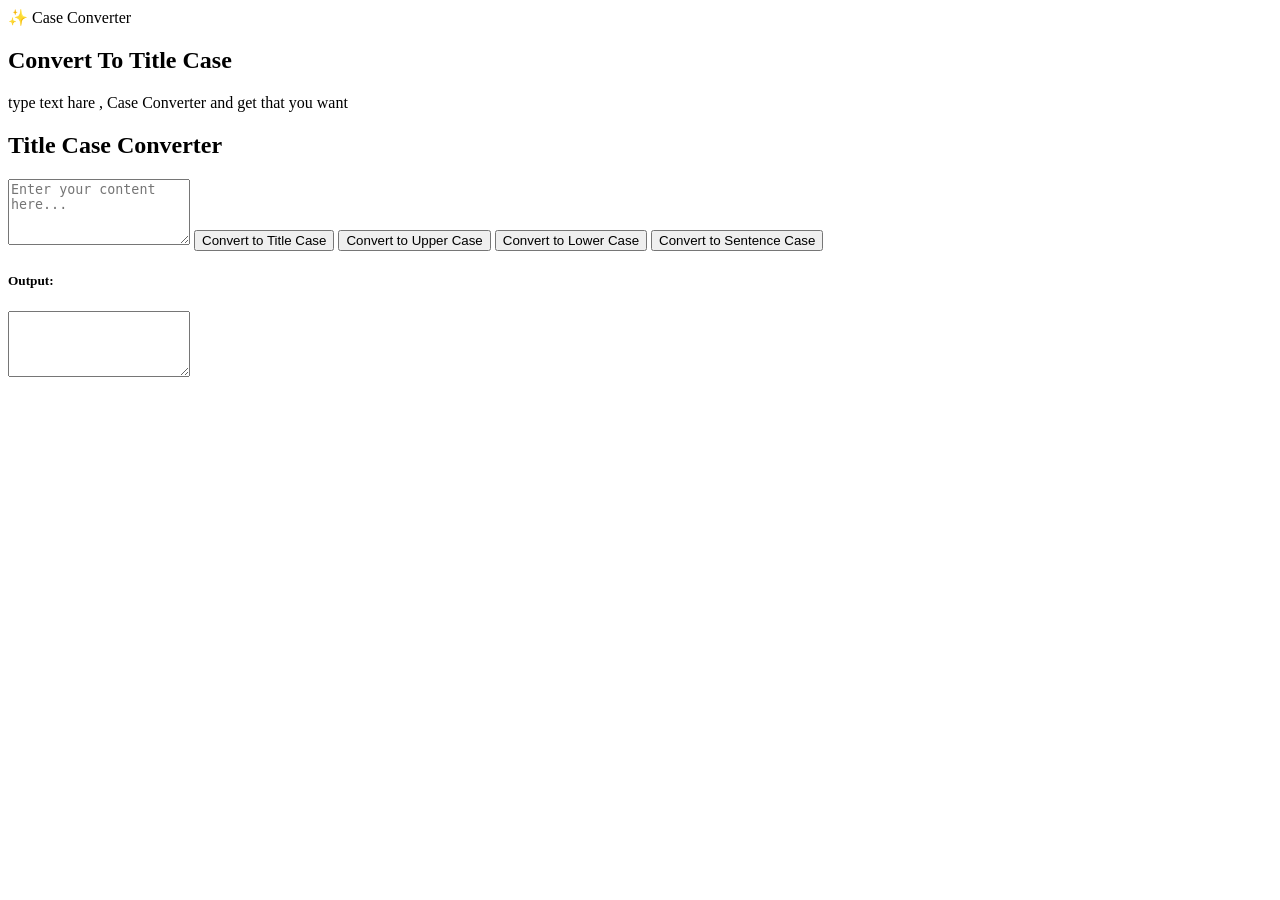
==== Case-Convert.html @ bafb414e "Add files via upload" ====
<!DOCTYPE html>
<html lang="en">
<head>
 <meta charset="UTF-8">
  <title>Title Case Converter</title>
<link rel="stylesheet" href="css/Case-Convert.css">
  
</head>
<body>

<!-- Hero -->
<section class="hero">
<div class="badge">
✨ Case Converter
</div>
<h1>Convert To Title Case</h1>
<p>
type text hare , Case Converter and get that you want
</p>
</section>

<div class="container">

  <h2>Title Case Converter</h2>
  
  <textarea id="inputText" rows="4" placeholder="Enter your content here..."></textarea>
  
  <button onclick="convertToTitleCase()">Convert to Title Case</button>
   <button onclick="convertToUpperCase()">Convert to Upper Case</button>
   <button onclick="convertToLowerCase()">Convert to Lower Case</button>
   <button onclick="convertToSentenceCase()">Convert to Sentence Case</button>
  
  <h5>Output:</h5>
  <textarea id="outputText" rows="4" readonly></textarea>

</div>
  <script src="js/Case-Convert.js"></script>
</body>
</html>
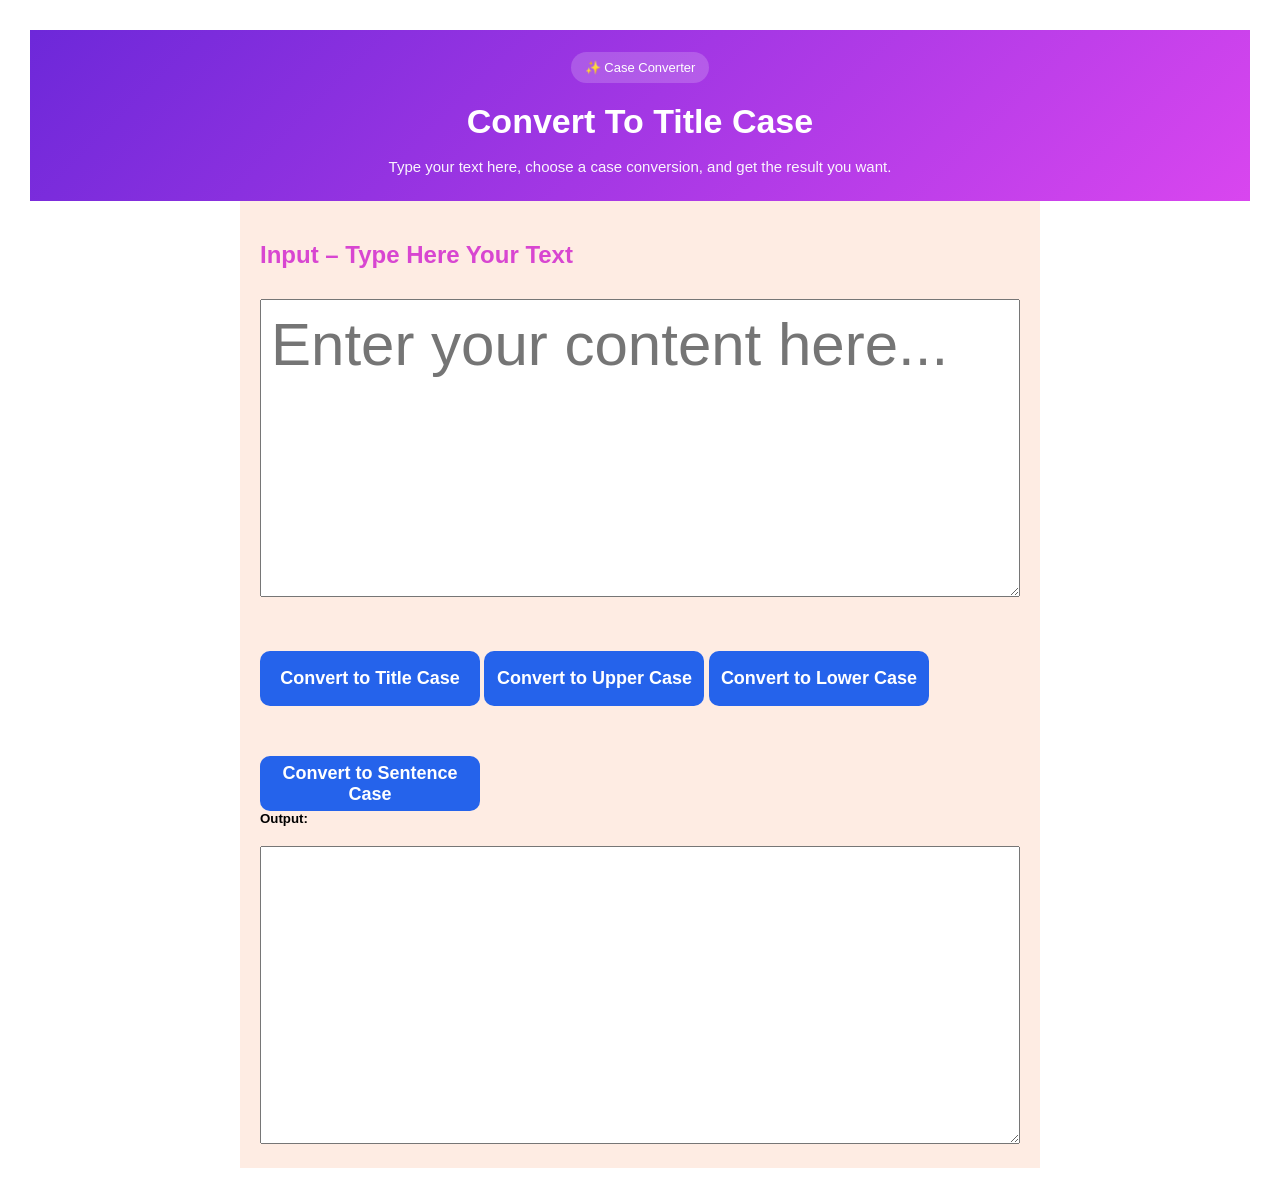
==== commit 11879474: "Update Case-Convert.html" ====
--- a/Case-Convert.html
+++ b/Case-Convert.html
@@ -15,13 +15,13 @@
 </div>
 <h1>Convert To Title Case</h1>
 <p>
-type text hare , Case Converter and get that you want
+Type your text here, choose a case conversion, and get the result you want.
 </p>
 </section>
 
 <div class="container">
 
-  <h2>Title Case Converter</h2>
+  <h2>Input – Type Here Your Text</h2>
   
   <textarea id="inputText" rows="4" placeholder="Enter your content here..."></textarea>
   
--- a/css/Case-Convert.css
+++ b/css/Case-Convert.css
@@ -0,0 +1,81 @@
+*{
+margin:0;
+padding:0;
+box-sizing:border-box;
+font-family:'Poppins',sans-serif;
+}
+
+body {
+      font-family: Arial, sans-serif;
+      padding: 30px;
+     /* max-width: 600px;*/
+      margin: auto;
+    }
+textarea, input, Output {
+      width: 100%;
+      padding: 10px;
+      margin-top: 20px;
+      font-size: 60px;
+    }
+ h3, h2{
+    margin-top:20px;
+    margin-bottom:10px;
+    color:rgb(216, 70, 209);
+}
+   button{
+      margin-top:20px;
+      width:220px;
+      height:55px;
+      padding: 0px;
+      margin-top: 50px;
+      font-size: 90px;
+      background:#2563eb;
+      color:white;
+      font-size:18px;
+      font-weight:bold;
+      border-radius:10px;
+      border:none;
+      cursor:pointer;
+      text-align:center;
+   }
+
+/* HERO */
+
+.hero{
+width:100%;
+padding:22px;
+color:#fff;
+text-align:center;
+background:linear-gradient(135deg,#6d28d9,#d946ef);
+}
+
+.badge{
+display:inline-block;
+padding:8px 14px;
+border-radius:30px;
+background:rgba(255,255,255,.18);
+font-size:13px;
+margin-bottom:18px;
+}
+
+.hero h1{
+font-size:34px;
+font-weight:800;
+line-height:1.2;
+margin-bottom:12px;
+}
+
+.hero p{
+font-size:15px;
+line-height:1.7;
+opacity:.95;
+}
+
+
+.container{
+max-width:800px;
+margin:auto;
+padding:20px;
+background:#f351051c;
+}
+
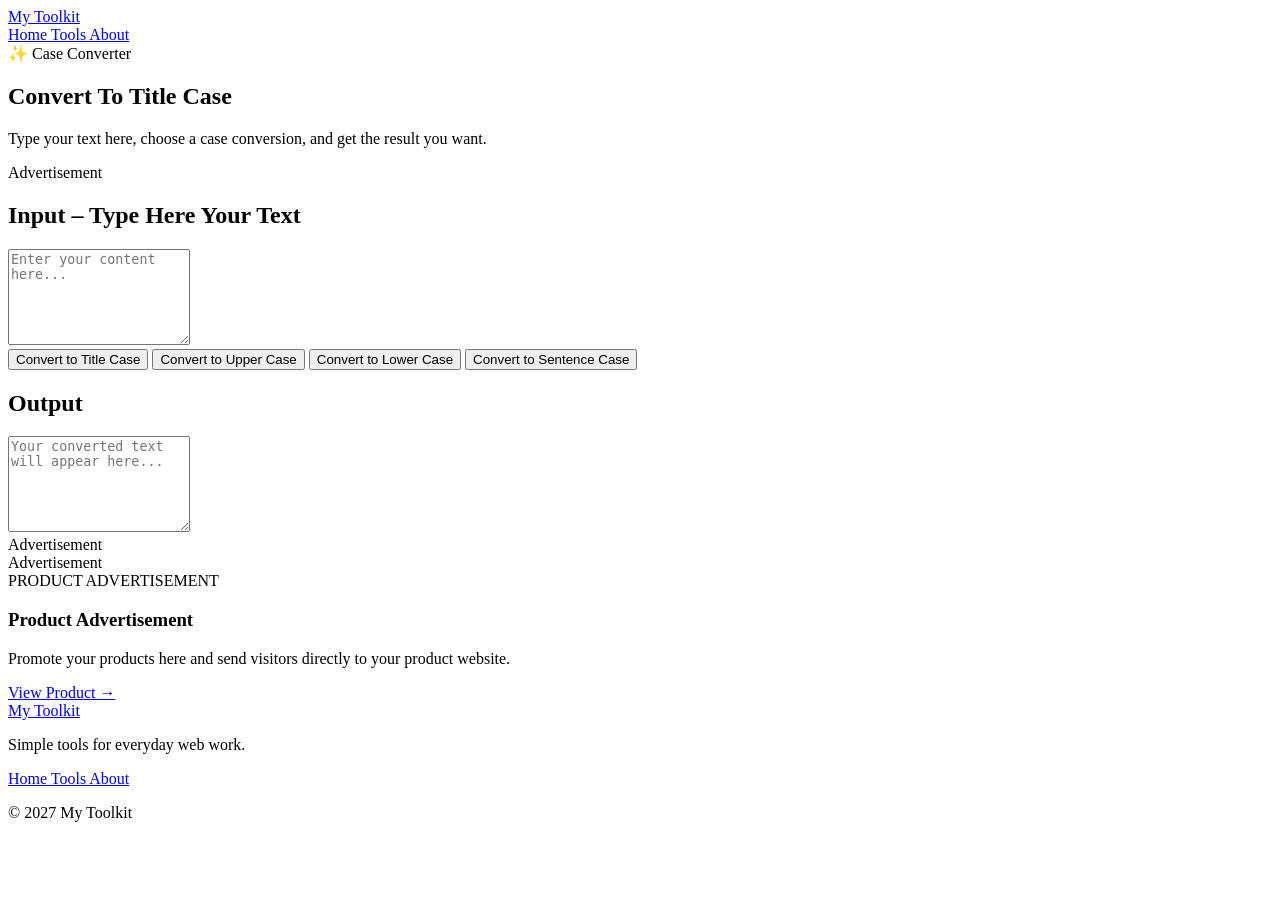
==== commit fc203907: "Add files via upload" ====
--- a/Case-Convert.html
+++ b/Case-Convert.html
@@ -1,39 +1,319 @@
 <!DOCTYPE html>
 <html lang="en">
 <head>
- <meta charset="UTF-8">
-  <title>Title Case Converter</title>
-<link rel="stylesheet" href="css/Case-Convert.css">
-  
+
+    <meta charset="UTF-8">
+    <meta name="viewport" content="width=device-width, initial-scale=1.0">
+
+    <title>Title Case Converter | My Toolkit</title>
+
+    <meta
+        name="description"
+        content="Convert text between title case, uppercase, lowercase and sentence case with this simple online tool."
+    >
+
+    <link rel="stylesheet" href="css/Case-Convert.css">
+    <link rel="stylesheet" href="css/ads.css">
+
 </head>
+
 <body>
 
-<!-- Hero -->
+
+<!-- =========================================
+     HEADER
+========================================= -->
+
+<header class="site-header">
+
+    <div class="header-inner">
+
+        <a href="index.html" class="logo">
+            <span>My</span> Toolkit
+        </a>
+
+        <nav class="main-nav">
+
+            <a href="index.html">
+                Home
+            </a>
+
+            <a href="index.html#tools">
+                Tools
+            </a>
+
+            <a href="index.html#about">
+                About
+            </a>
+
+        </nav>
+
+    </div>
+
+</header>
+
+
+
+<!-- =========================================
+     HERO
+========================================= -->
+
 <section class="hero">
-<div class="badge">
-✨ Case Converter
-</div>
-<h1>Convert To Title Case</h1>
-<p>
-Type your text here, choose a case conversion, and get the result you want.
-</p>
+
+    <div class="hero-content">
+
+        <span class="badge">
+            ✨ Case Converter
+        </span>
+
+        <h1>
+            Convert To Title Case
+        </h1>
+
+        <p>
+            Type your text here, choose a case conversion,
+            and get the result you want.
+        </p>
+
+    </div>
+
 </section>
 
-<div class="container">
-
-  <h2>Input – Type Here Your Text</h2>
-  
-  <textarea id="inputText" rows="4" placeholder="Enter your content here..."></textarea>
-  
-  <button onclick="convertToTitleCase()">Convert to Title Case</button>
-   <button onclick="convertToUpperCase()">Convert to Upper Case</button>
-   <button onclick="convertToLowerCase()">Convert to Lower Case</button>
-   <button onclick="convertToSentenceCase()">Convert to Sentence Case</button>
-  
-  <h5>Output:</h5>
-  <textarea id="outputText" rows="4" readonly></textarea>
-
-</div>
-  <script src="js/Case-Convert.js"></script>
+
+
+<!-- =========================================
+     TOOL AREA
+     LEFT AD | TOOL | RIGHT AD
+========================================= -->
+
+<main class="tool-page">
+
+    <div class="tool-layout">
+
+
+          <!-- =================================
+             LEFT PRODUCT AD
+        ================================== -->
+
+<aside class="side-ad">
+
+    <div class="ad-label">
+        Advertisement
+    </div>
+
+    <div class="ad-content">
+        <!-- Ad content will be loaded automatically by JavaScript -->
+    </div>
+
+</aside>
+
+
+
+        <!-- =================================
+             MAIN TOOL
+        ================================== -->
+
+        <div class="container">
+
+            <div class="tool-box">
+
+
+                <!-- INPUT -->
+
+                <h2>
+                    Input – Type Here Your Text
+                </h2>
+
+                <textarea
+                    id="inputText"
+                    rows="6"
+                    placeholder="Enter your content here..."
+                ></textarea>
+
+
+
+                <!-- CONVERSION BUTTONS -->
+
+                <div class="conversion-buttons">
+
+                    <button
+                        onclick="convertToTitleCase()"
+                        class="convert-button"
+                    >
+                        Convert to Title Case
+                    </button>
+
+                    <button
+                        onclick="convertToUpperCase()"
+                        class="convert-button"
+                    >
+                        Convert to Upper Case
+                    </button>
+
+                    <button
+                        onclick="convertToLowerCase()"
+                        class="convert-button"
+                    >
+                        Convert to Lower Case
+                    </button>
+
+                    <button
+                        onclick="convertToSentenceCase()"
+                        class="convert-button"
+                    >
+                        Convert to Sentence Case
+                    </button>
+
+                </div>
+
+
+
+                <!-- OUTPUT -->
+
+                <h2 class="output-title">
+                    Output
+                </h2>
+
+                <textarea
+                    id="outputText"
+                    rows="6"
+                    readonly
+                    placeholder="Your converted text will appear here..."
+                ></textarea>
+
+
+            </div>
+
+        </div>
+
+
+
+        <!-- =================================
+             RIGHT PRODUCT AD
+        ================================== -->
+
+      <aside class="side-ad">
+
+    <div class="ad-label">
+        Advertisement
+    </div>
+
+    <div class="ad-content">
+        <!-- Ad content will be loaded automatically by JavaScript -->
+    </div>
+
+</aside>
+
+
+    </div>
+
+
+
+    <!-- =========================================
+         BOTTOM PRODUCT AD
+    ========================================= -->
+
+    <section class="bottom-ad-section">
+
+        <div class="bottom-ad">
+
+            <div class="ad-label">
+                Advertisement
+            </div>
+
+            <div class="bottom-ad-content">
+
+                <div class="bottom-ad-image">
+                    PRODUCT ADVERTISEMENT
+                </div>
+
+                <div class="bottom-ad-info">
+
+                    <h3>
+                        Product Advertisement
+                    </h3>
+
+                    <p>
+                        Promote your products here and send
+                        visitors directly to your product website.
+                    </p>
+
+                    <a href="#" class="ad-button">
+                        View Product →
+                    </a>
+
+                </div>
+
+            </div>
+
+        </div>
+
+    </section>
+
+</main>
+
+
+
+<!-- =========================================
+     FOOTER
+========================================= -->
+
+<footer class="site-footer">
+
+    <div class="footer-inner">
+
+        <div>
+
+            <a href="index.html" class="footer-logo">
+                My Toolkit
+            </a>
+
+            <p>
+                Simple tools for everyday web work.
+            </p>
+
+        </div>
+
+
+        <div class="footer-links">
+
+            <a href="index.html">
+                Home
+            </a>
+
+            <a href="index.html#tools">
+                Tools
+            </a>
+
+            <a href="index.html#about">
+                About
+            </a>
+
+        </div>
+
+
+        <div class="footer-copy">
+
+            <p>
+                © 2027 My Toolkit
+            </p>
+
+        </div>
+
+    </div>
+
+</footer>
+
+
+
+<!-- =========================================
+     JAVASCRIPT
+========================================= -->
+
+<script src="js/Case-Convert.js"></script>
+<script src="js/ads.js"></script>
+<script src="js/index-ads.js"></script>
+
+
 </body>
-</html>
+</html>
